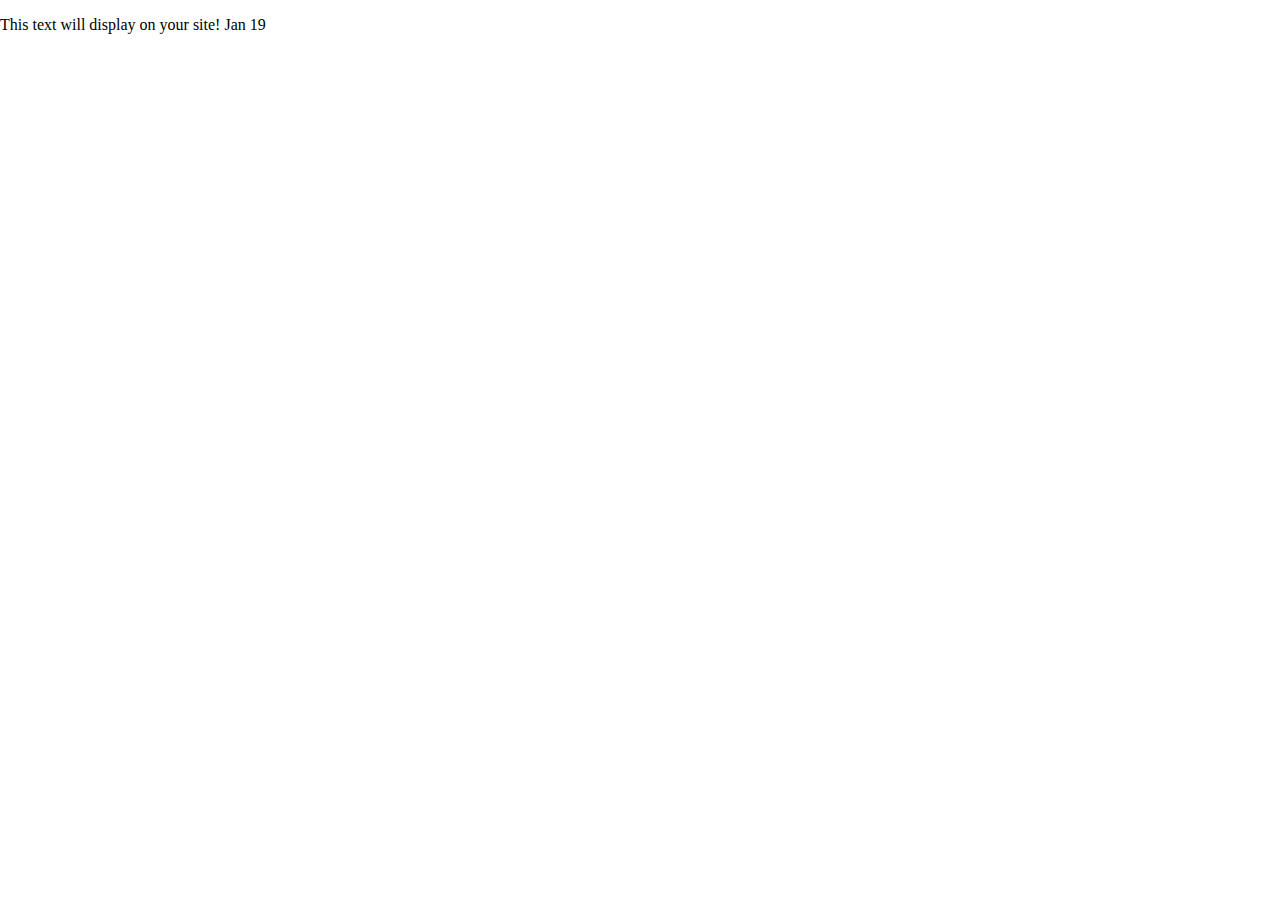
==== index.html @ 00889326 "start of 1" ====
<!doctype html>
<html class="no-js" lang="en">

<head>
  <meta charset="utf-8">
  <title>Responsive Layouts</title>
  <meta name="description" content="This site will serve as the hub for many sub responsive layouts">
  <meta name="viewport" content="width=device-width, initial-scale=1">

  <meta property="og:title" content="">
  <meta property="og:type" content="">
  <meta property="og:url" content="">
  <meta property="og:image" content="">

  <link rel="manifest" href="site.webmanifest">
  <link rel="apple-touch-icon" href="icon.png">
  <!-- Place favicon.ico in the root directory -->

  <link rel="stylesheet" href="css/normalize.css">
  <link rel="stylesheet" href="css/main.css">

  <meta name="theme-color" content="#fafafa">
</head>

<body>
  <!-- Place your site's HTML here -->
  <p>This text will display on your site! Jan 19</p>
  <script src="js/main.js"></script>
</body>

</html>
---- css/main.css ----
/* Place CSS styles here */
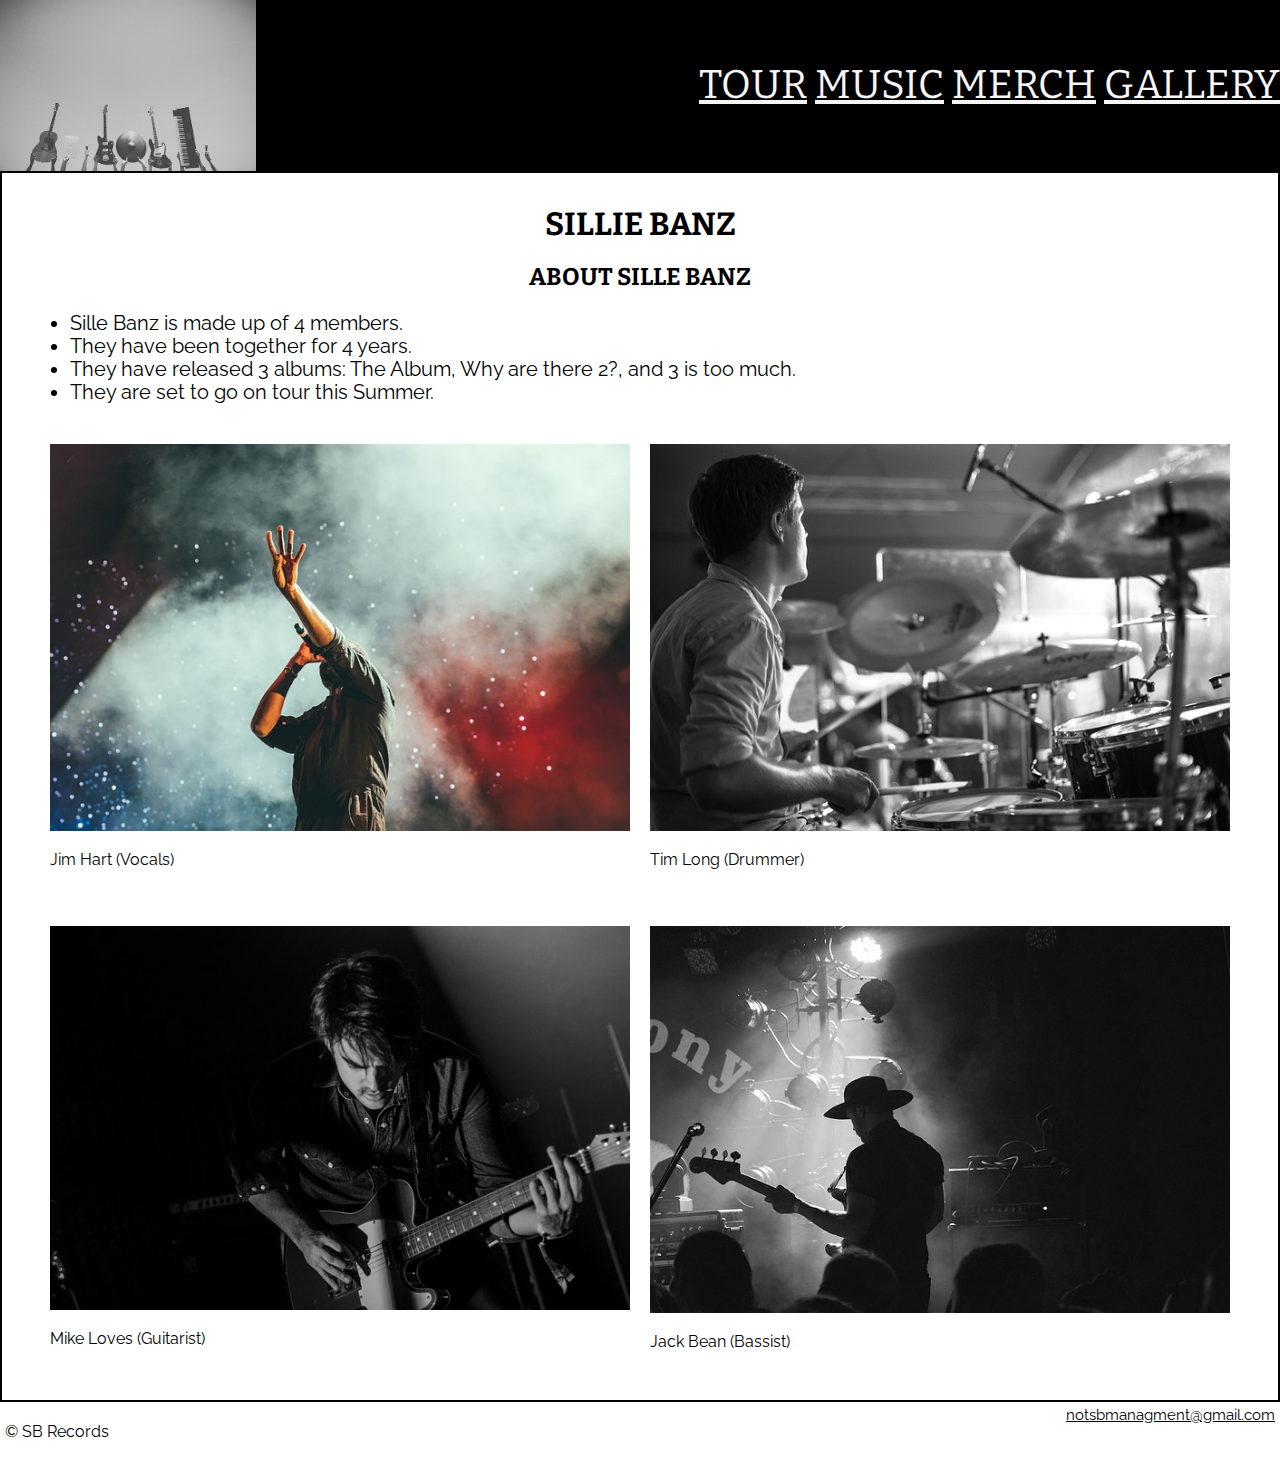
==== commit bc02972d: "changed to index" ====
--- a/index.html
+++ b/index.html
@@ -3,8 +3,8 @@
 
 <head>
   <meta charset="utf-8">
-  <title>Responsive Layouts</title>
-  <meta name="description" content="This site will serve as the hub for many sub responsive layouts">
+  <title>Sillie Banz</title>
+  <meta name="sbdescript" content="Sillie Banz official website where you can find the latest content about the band">
   <meta name="viewport" content="width=device-width, initial-scale=1">
 
   <meta property="og:title" content="">
@@ -18,13 +18,69 @@
 
   <link rel="stylesheet" href="css/normalize.css">
   <link rel="stylesheet" href="css/main.css">
-
+  <link rel="preconnect" href="https://fonts.googleapis.com">
+  <link rel="preconnect" href="https://fonts.gstatic.com" crossorigin>
+  <link href="https://fonts.googleapis.com/css2?family=Bitter:ital,wght@0,400;0,800;1,400;1,800&family=Raleway:ital,wght@0,400;0,800;1,400;1,800&display=swap" rel="stylesheet">
   <meta name="theme-color" content="#fafafa">
 </head>
 
 <body>
   <!-- Place your site's HTML here -->
-  <p>This text will display on your site! Jan 19</p>
+  <!-- nav bar starts her -->
+  <header class="sbhead">
+    <img class="logo"src="./img/music-598176_640.jpg" alt="logo">
+    <nav>
+      <a href="./tour.html">Tour</a>
+      <a href="./music.html">Music</a>
+      <a href="./merch.html">Merch</a>
+      <a href="./gallery.html">Gallery</a>
+    </nav>
+  </header>
+  <!-- nav bar end -->
+  <div class="sbborder">
+    <h1> Sillie Banz</h1>
+    <h2> About Sille Banz</h2>
+    <ul>
+      <li> Sille Banz is made up of 4 members.</li>
+      <li> They have been together for 4 years.</li>
+      <li> They have released 3 albums: The Album, Why are there 2?, and 3 is too much.</li>
+      <li> They are set to go on tour this Summer.</li>
+    </ul>
+  <!-- rows begin-->
+  <div class="toprow"> 
+    <div class="top">
+        <div class="pic1">
+          <img src="./img/concert-2566002_640.jpg" alt="">
+          <p> Jim Hart (Vocals)</p>
+        </div>
+        <div class="pic2">
+            <img src="./img/drums-2089829_640.jpg" alt="">
+            <p> Tim Long (Drummer)</p>
+          </div>
+    </div>
+  </div>
+
+  <div class="botrow">
+      <div class="bot">
+      <div class="pic3">
+            <img src="./img/guitar-1853661_640.jpg" alt="">
+            <p> Mike Loves (Guitarist)</p>
+            </div>
+            <div class="pic4">
+              <img src="./img/bassist-2530546_640.jpg" alt="">
+              <p> Jack Bean (Bassist)</p>
+            </div>
+    </div>
+  </div>  
+</div>
+  <!-- rows end -->
+
+  <footer class="sbfoot">
+      <p> &copy SB Records</p>
+      <a class=email href="mailto:notsbmanagment@gmail.com">
+        notsbmanagment@gmail.com
+      </a>
+  </footer>
   <script src="js/main.js"></script>
 </body>
 
--- a/css/main.css
+++ b/css/main.css
@@ -1 +1,183 @@
 /* Place CSS styles here */
+html {
+    scroll-behavior: smooth;
+}
+
+body {
+    font-family: 'Raleway', sans-serif;
+}
+
+.sbborder{
+    margin: 0 auto;
+    border: 2px solid black;
+    border-radius: 0px;
+    padding: 12px 28px;
+}
+
+h1,
+h2,
+h3,
+h4,
+h5,
+h6 {
+    font-family: 'Bitter', serif;
+    font-weight: 700;
+    text-transform: uppercase;
+    text-align: center;
+}
+
+h3 {
+    text-align: left;
+}
+
+img {
+    width: 100%;
+    height: auto;
+}
+
+.logo {
+    width: 20%;
+}
+
+a{
+    color: whitesmoke;
+}
+
+a:hover {
+    color: rgb(203, 157, 97);
+    }
+
+.back {
+    font-size: 30px;
+    color: black;
+}
+
+.sbhead {
+    font-family: 'Bitter', serif;
+    display: flex;
+    align-items: center;
+    justify-content:space-between;
+    text-transform: uppercase;
+    background-color: black;
+    font-size: 40px;
+}
+
+ul {
+    font-size: 20px;
+}
+
+.toprow {
+    display: flex;
+    justify-content: center;
+    gap: 20px;
+    padding: 20px;
+    border: 1px black;
+}
+
+.midrow {
+    display: flex;
+    justify-content: center;
+    gap: 20px;
+    padding: 20px;
+    border: 1px black;
+}
+
+.botrow {
+    display: flex;
+    justify-content: center;
+    gap: 20px;
+    padding: 20px;
+    border: 1px black;
+}
+
+.top {
+    display: flex;
+    gap: 20px;
+}
+
+.mid {
+    display: flex;
+    gap: 20px;
+}
+
+.bot {
+    display: flex;
+    gap: 20px;
+}
+
+.textcols {
+    display: flex;
+    justify-content: center;
+    gap: 150px;
+    padding: 20px;
+    font-size: 30px;
+}
+
+.tcol1{
+    text-transform: uppercase;
+    font-weight: 800;
+}
+
+.tcol2{
+    text-transform: uppercase;
+    font-weight: 800;
+}
+
+.albumcols {
+    display: flex;
+    justify-content: center;
+    gap: 20px;
+    padding: 20px;
+    border: 1px black;
+    width: 45%;
+}
+
+.alcol2 {
+    display: block;
+    margin-block-start: 14em;
+    margin-block-end: 1em;
+    margin-inline-start: 0px;
+    margin-inline-end: -121px;
+    font-weight: bold;
+}
+
+.alcol3 {
+    display: block;
+    margin-block-start: 48em;
+    margin-block-end: 1em;
+    margin-inline-start: 52px;
+    margin-inline-end: -64px;
+    font-weight: bold;
+}
+
+.alcol4 {
+    display: block;
+    margin-block-start: 85em;
+    margin-block-end: 1em;
+    margin-inline-start: 0px;
+    margin-inline-end: 0px;
+    font-weight: bold;
+}
+
+.merchcols {
+    display: flex;
+    width: 40%;
+}
+
+.merchL{
+    display: flex;
+    font-size: 30px;
+    color: black;
+    justify-content: end;
+}
+
+.email {
+    font-size: 15px;
+    color: black;
+}
+
+.sbfoot {
+    display: flex;
+    justify-content: space-between;
+    padding: 5px;
+}